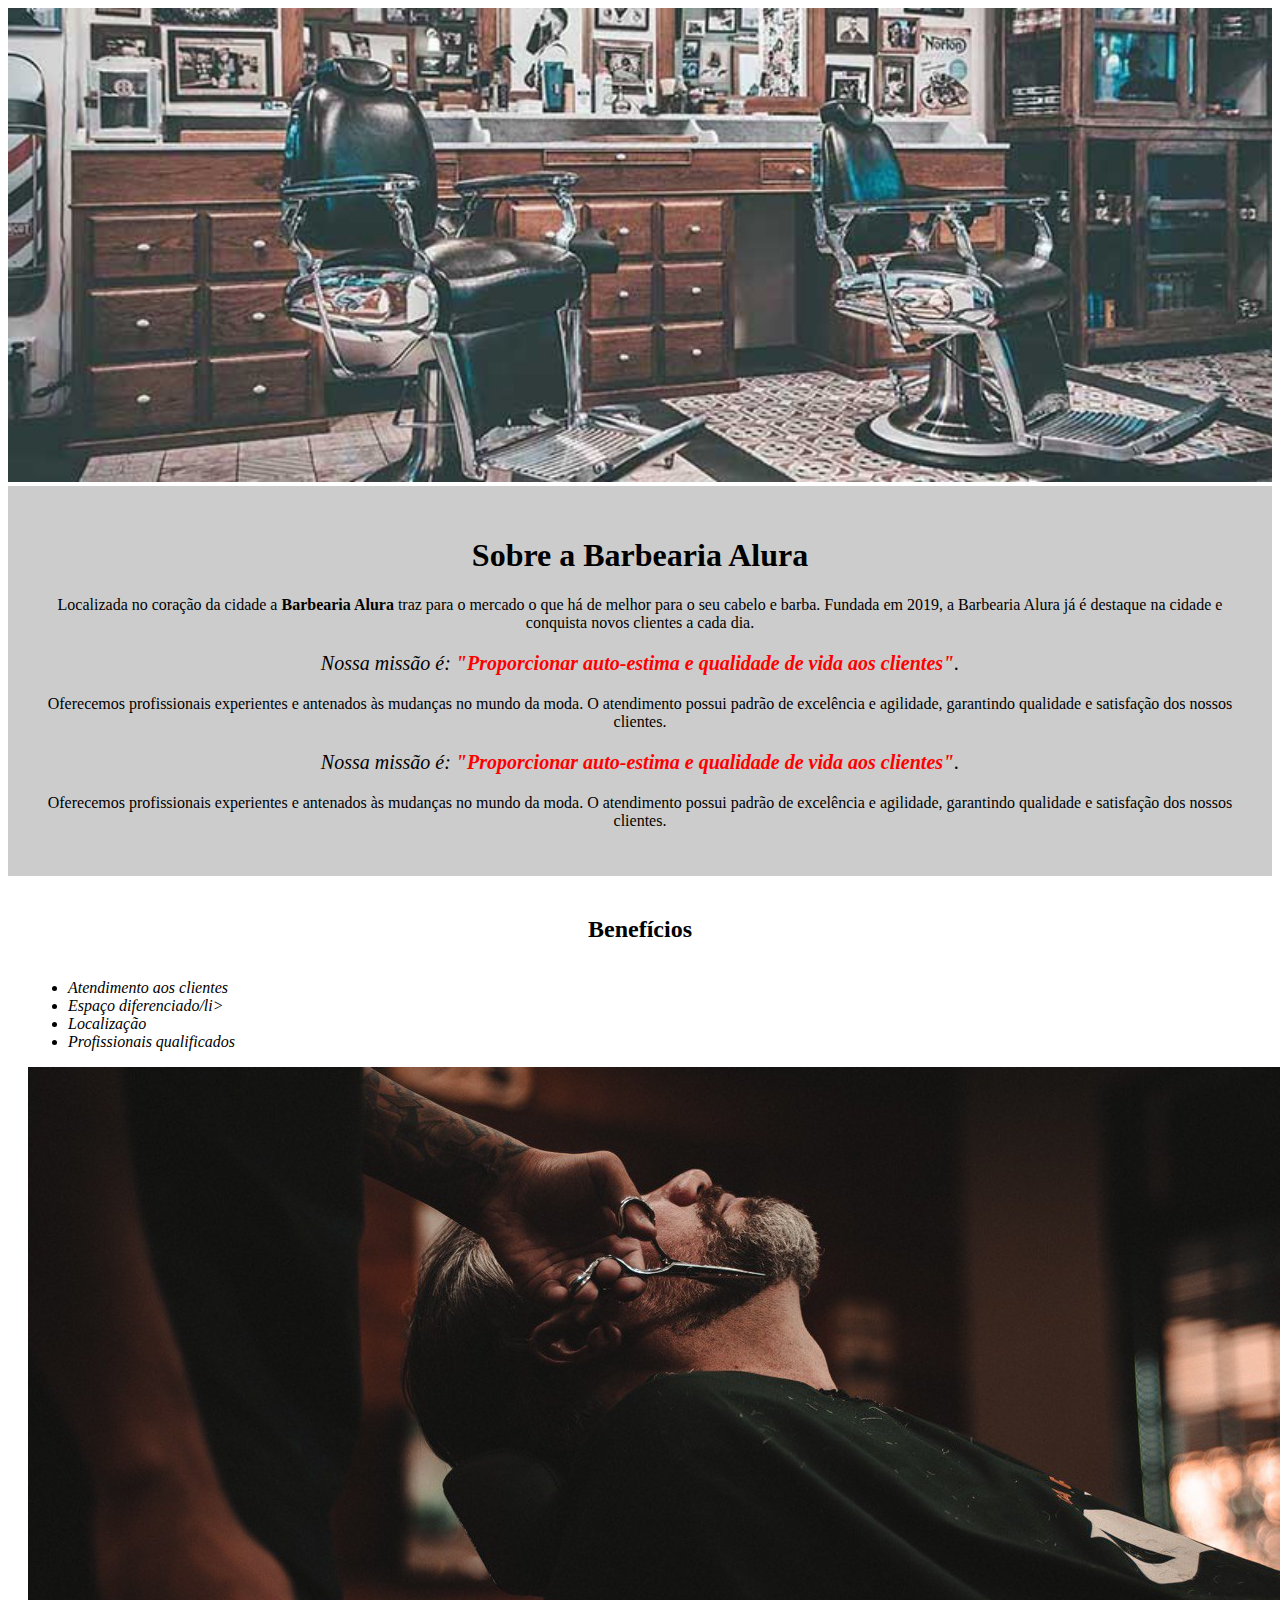
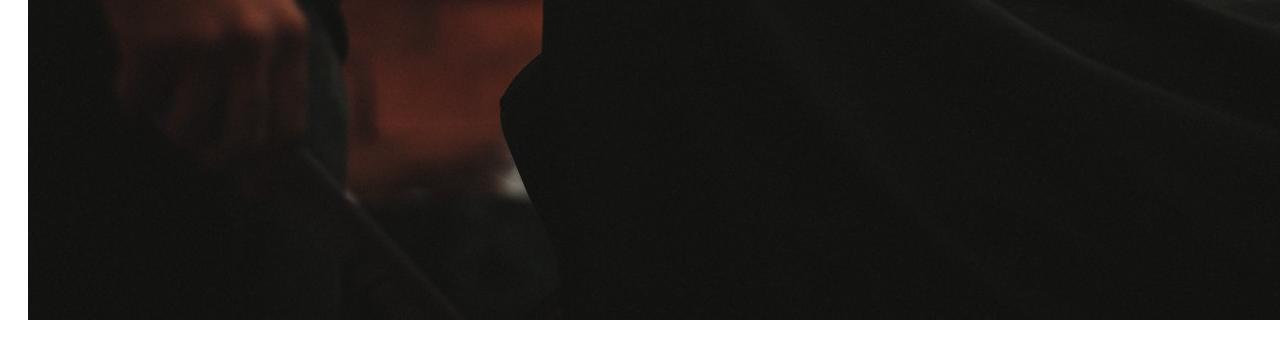
==== index.html @ 0134db2f "Initializing Site" ====
<!DOCTYPE html>
<html lang="pt-br">
<head>
    <meta charset="UTF-8">
    <meta name="viewport" content="width=device-width, initial-scale=1.0">
    <title>Barbearia Alura</title>
    <link rel = "stylesheet" href="css\style.css"></lin>
</head>
<body>
    <img id="banner" src="img\banner.jpg" alt="Imagem Barbearia Alura">

    <div class="principal"> 
        <h1>Sobre a Barbearia Alura</h1>

        <p>Localizada no coração da cidade a <strong>Barbearia Alura</strong> traz para o mercado o que há de melhor para o seu cabelo e barba. 
            Fundada em 2019, a Barbearia Alura já é destaque na cidade e conquista novos clientes a cada dia.</p>

            <p id="missao"><em>Nossa missão é: <strong>"Proporcionar auto-estima e qualidade de vida aos clientes"</strong>.</em></p>

            <p>Oferecemos profissionais experientes e antenados às mudanças no mundo da moda. 
            O atendimento possui padrão de excelência e agilidade, garantindo qualidade e satisfação dos nossos clientes.</p>

            <p style="font-size: 20px"><em>Nossa missão é: <strong>"Proporcionar auto-estima e qualidade de vida aos clientes"</strong>.</em></p>

            <p>Oferecemos profissionais experientes e antenados às mudanças no mundo da moda. 
            O atendimento possui padrão de excelência e agilidade, garantindo qualidade e satisfação dos nossos clientes.</p>
    </div>

    <div class="beneficios">
        <h2>Benefícios</h2>

        <ul>
            <li class="itens">Atendimento aos clientes</li>
            <li class="itens">Espaço diferenciado/li>
            <li class="itens">Localização</li>
            <li class="itens">Profissionais qualificados</li>
        </ul>

        <img src="img\beneficios.jpg" alt="imagembeneficios">
    </div>


</body>
</html>
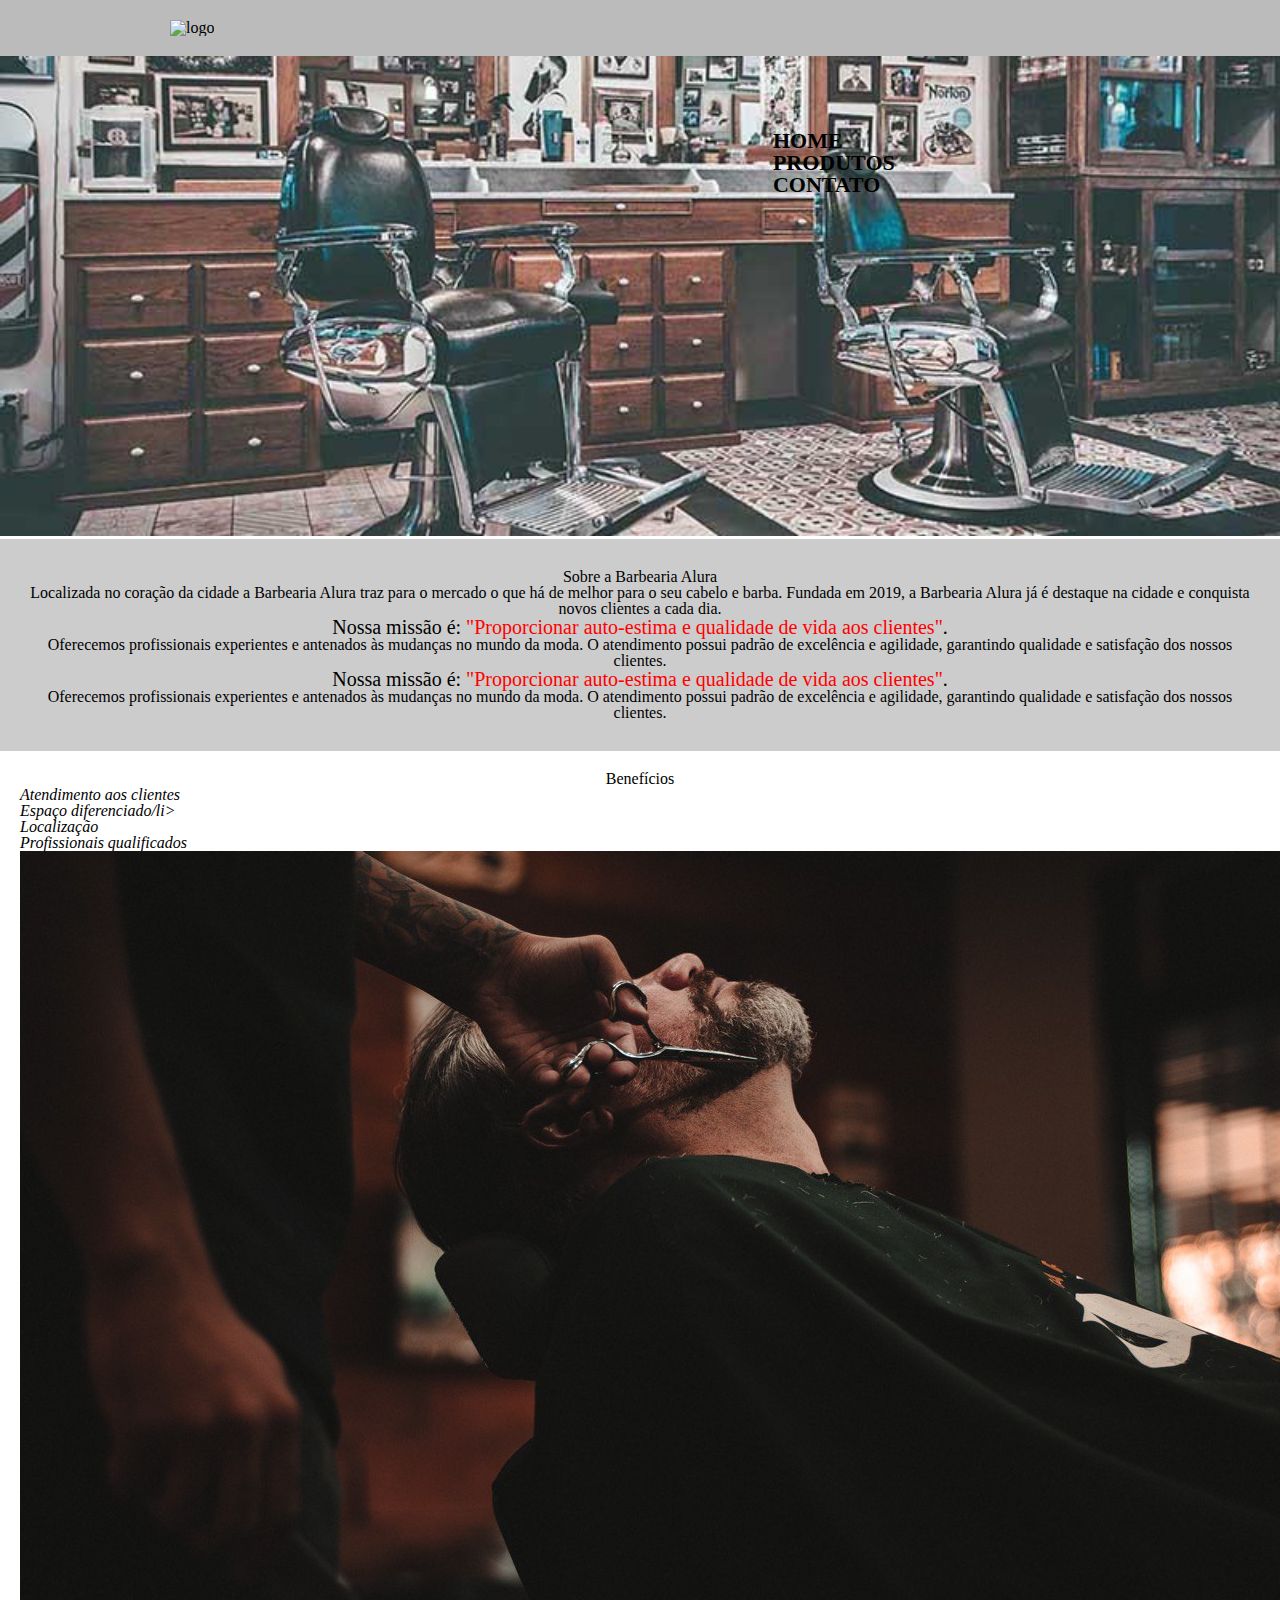
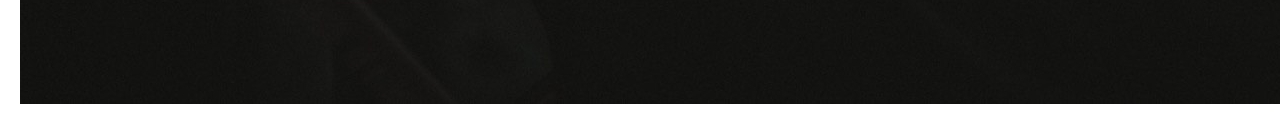
==== commit ae5afaab: "contato v3" ====
--- a/index.html
+++ b/index.html
@@ -4,13 +4,29 @@
     <meta charset="UTF-8">
     <meta name="viewport" content="width=device-width, initial-scale=1.0">
     <title>Barbearia Alura</title>
+    <link rel="stylesheet" href="css/reset.css">
     <link rel = "stylesheet" href="css\style.css"></lin>
+    <link rel="stylesheet" href="css/home_style.css">
+    
 </head>
 <body>
+    <header>
+        <div class="caixa">
+            <h1><img src="img\logo.png" alt="logo"></h1>
+            <nav>
+                <ul>
+                    <li><a href="index.html">Home</a></li>
+                    <li><a href="produtos.html">Produtos</a></li>
+                    <li><a href="contato.html">Contato</a></li>
+                </ul>
+            </nav>
+        </div>
+    </header>
+    
     <img id="banner" src="img\banner.jpg" alt="Imagem Barbearia Alura">
 
     <div class="principal"> 
-        <h1>Sobre a Barbearia Alura</h1>
+        <h2 class="titulo-centralizado">Sobre a Barbearia Alura</h2>
 
         <p>Localizada no coração da cidade a <strong>Barbearia Alura</strong> traz para o mercado o que há de melhor para o seu cabelo e barba. 
             Fundada em 2019, a Barbearia Alura já é destaque na cidade e conquista novos clientes a cada dia.</p>
@@ -27,7 +43,7 @@
     </div>
 
     <div class="beneficios">
-        <h2>Benefícios</h2>
+        <h3 class="titulo-centralizado">Benefícios</h3>
 
         <ul>
             <li class="itens">Atendimento aos clientes</li>
--- a/css/home_style.css
+++ b/css/home_style.css
@@ -0,0 +1,48 @@
+#banner {
+	width:100%;
+}
+
+.principal{
+	background: #CCCCCC;
+	padding: 30px;
+}
+
+.titulo-principal {
+	padding-left: 20px;
+}
+
+.titulo-centralizado {
+	text-align: center
+}
+
+p {
+	text-align: center;
+}
+
+#missao {
+	font-size: 20px
+}
+
+em strong {
+	color: #FF0000;
+}
+
+.itens {
+	font-style: italic
+}
+
+.beneficios {
+	background: #FFFFFF;
+	padding: 20px;
+}
+
+ul {
+	display: inline-block;
+	vertical-align: top;
+	width: 20%;
+	margin-right: 15%;
+}
+
+.imagembeneficios {
+	width: 50%;
+}
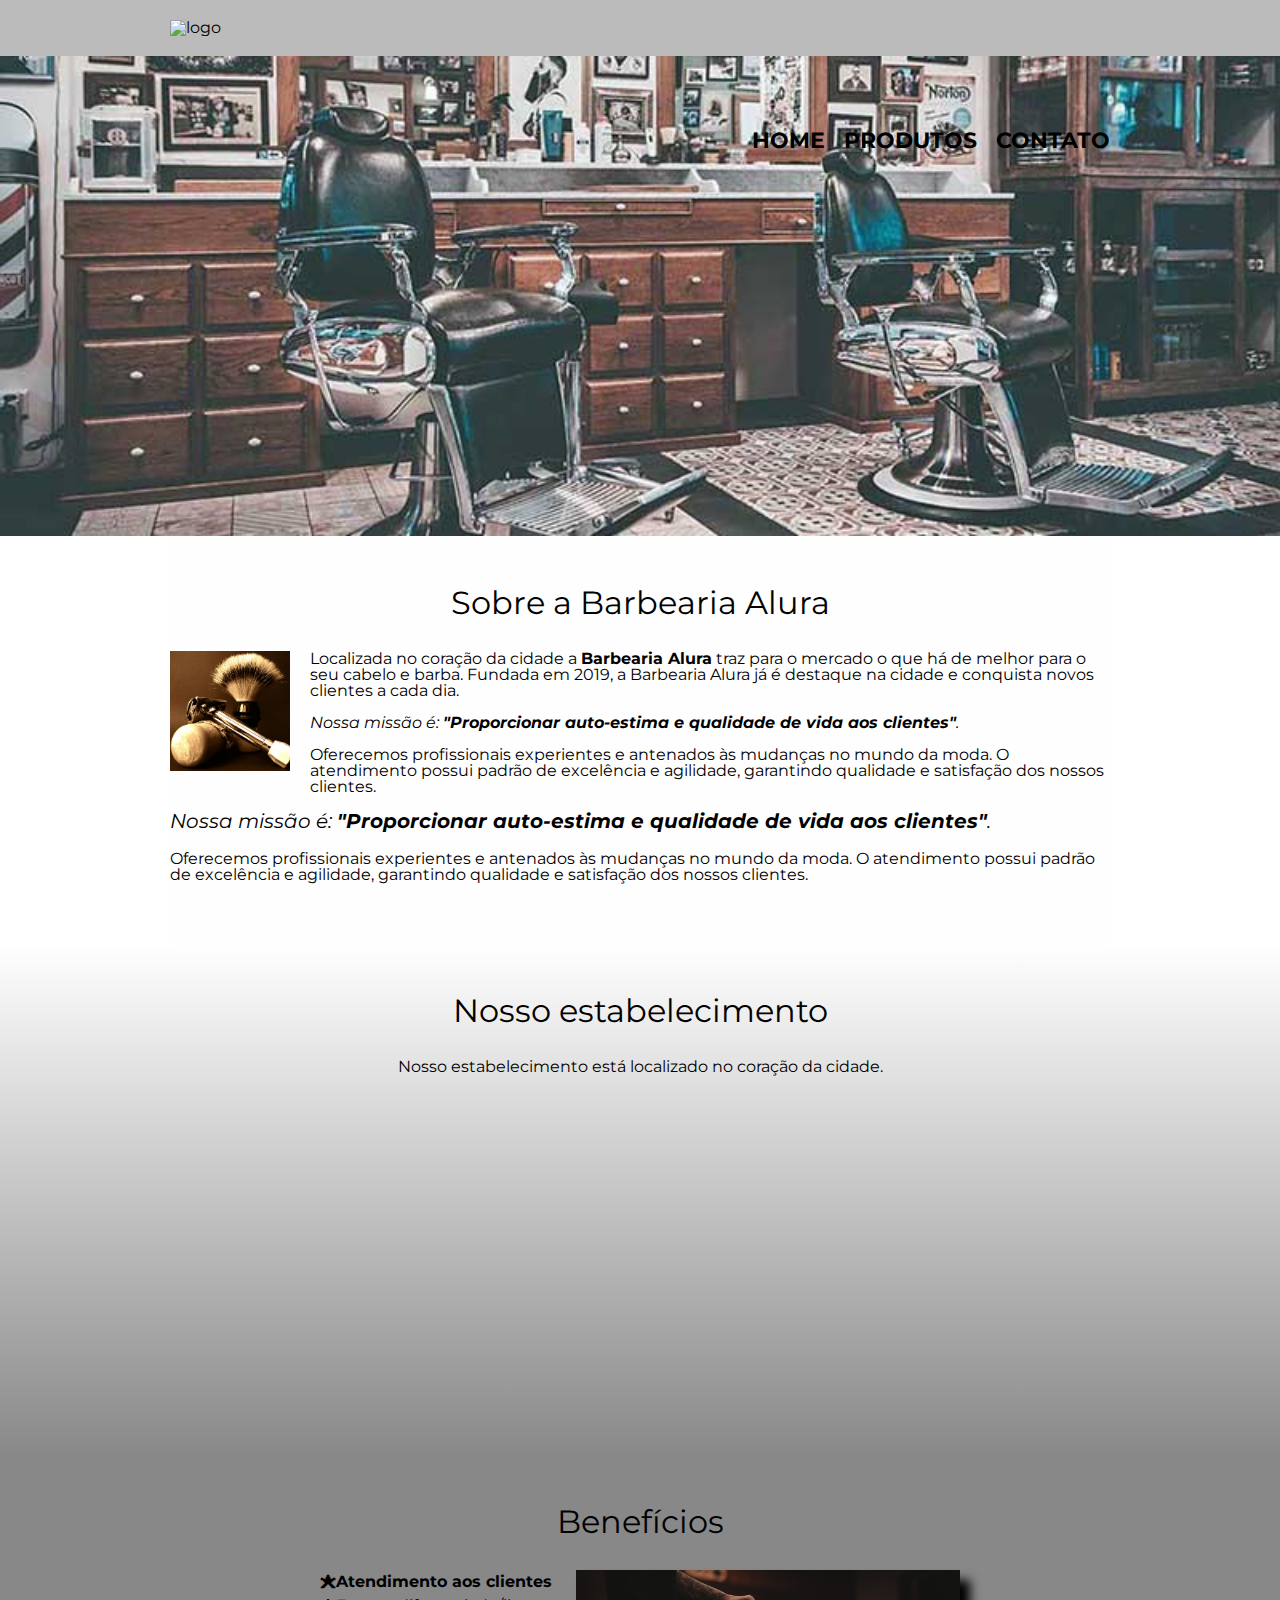
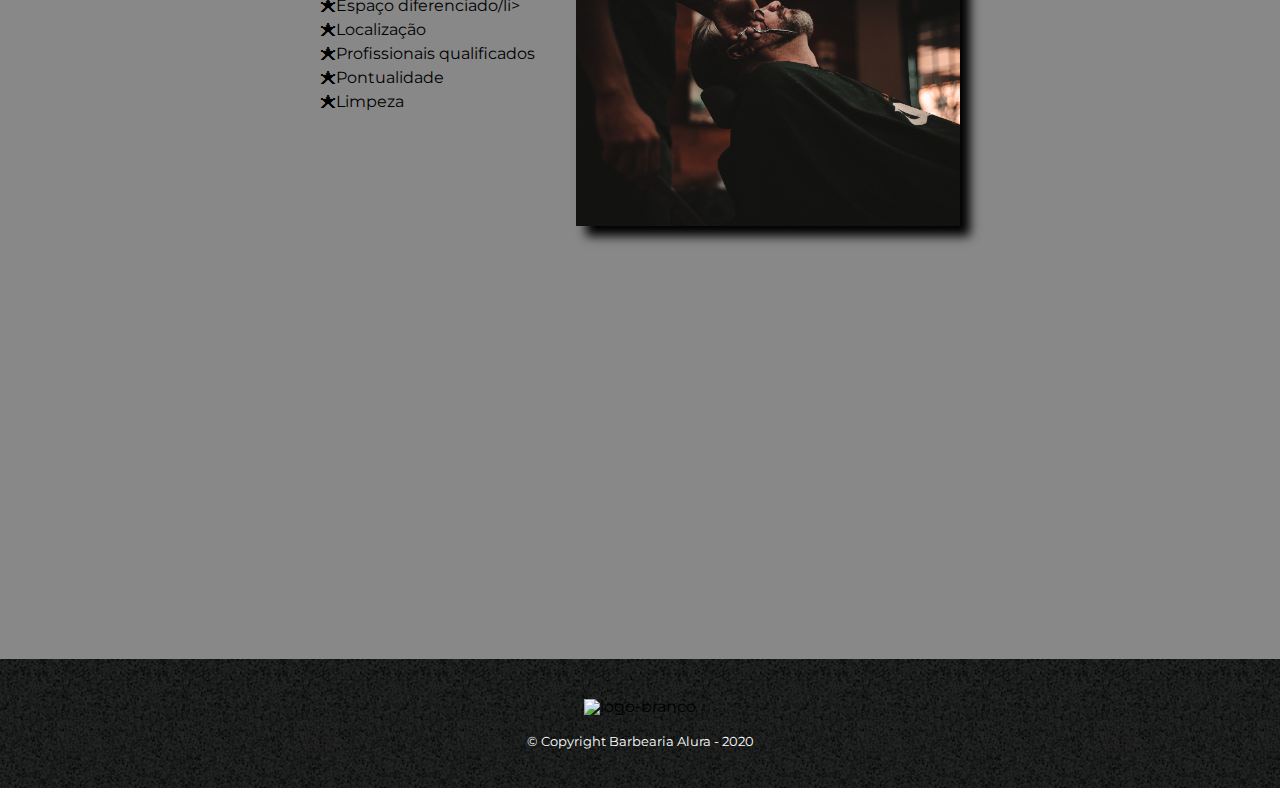
==== commit 63d09685: "html and css finalizing" ====
--- a/index.html
+++ b/index.html
@@ -1,14 +1,16 @@
 <!DOCTYPE html>
 <html lang="pt-br">
+
 <head>
     <meta charset="UTF-8">
     <meta name="viewport" content="width=device-width, initial-scale=1.0">
     <title>Barbearia Alura</title>
     <link rel="stylesheet" href="css/reset.css">
-    <link rel = "stylesheet" href="css\style.css"></lin>
-    <link rel="stylesheet" href="css/home_style.css">
-    
+    <link rel="stylesheet" href="css\style.css">
+    <link href="https://fonts.googleapis.com/css?family=Montserrat&display=swap" rel="stylesheet">
+
 </head>
+
 <body>
     <header>
         <div class="caixa">
@@ -22,39 +24,71 @@
             </nav>
         </div>
     </header>
-    
-    <img id="banner" src="img\banner.jpg" alt="Imagem Barbearia Alura">
 
-    <div class="principal"> 
-        <h2 class="titulo-centralizado">Sobre a Barbearia Alura</h2>
+    <img class="banner" src="img\banner.jpg" alt="Imagem Barbearia Alura">
+    <main>
+        <section class="principal">
+            <h2 class="titulo-principal">Sobre a Barbearia Alura</h2>
 
-        <p>Localizada no coração da cidade a <strong>Barbearia Alura</strong> traz para o mercado o que há de melhor para o seu cabelo e barba. 
-            Fundada em 2019, a Barbearia Alura já é destaque na cidade e conquista novos clientes a cada dia.</p>
+            <img class="utensilios" src="img/utensilios.jpg" alt="Utensilios">
 
-            <p id="missao"><em>Nossa missão é: <strong>"Proporcionar auto-estima e qualidade de vida aos clientes"</strong>.</em></p>
+            <p>Localizada no coração da cidade a <strong>Barbearia Alura</strong> traz para o mercado o que há de melhor
+                para o seu cabelo e barba.
+                Fundada em 2019, a Barbearia Alura já é destaque na cidade e conquista novos clientes a cada dia.</p>
 
-            <p>Oferecemos profissionais experientes e antenados às mudanças no mundo da moda. 
-            O atendimento possui padrão de excelência e agilidade, garantindo qualidade e satisfação dos nossos clientes.</p>
+            <p id="missao"><em>Nossa missão é: <strong>"Proporcionar auto-estima e qualidade de vida aos
+                        clientes"</strong>.</em></p>
 
-            <p style="font-size: 20px"><em>Nossa missão é: <strong>"Proporcionar auto-estima e qualidade de vida aos clientes"</strong>.</em></p>
+            <p>Oferecemos profissionais experientes e antenados às mudanças no mundo da moda.
+                O atendimento possui padrão de excelência e agilidade, garantindo qualidade e satisfação dos nossos
+                clientes.</p>
 
-            <p>Oferecemos profissionais experientes e antenados às mudanças no mundo da moda. 
-            O atendimento possui padrão de excelência e agilidade, garantindo qualidade e satisfação dos nossos clientes.</p>
-    </div>
+            <p style="font-size: 20px"><em>Nossa missão é: <strong>"Proporcionar auto-estima e qualidade de vida aos
+                        clientes"</strong>.</em></p>
 
-    <div class="beneficios">
-        <h3 class="titulo-centralizado">Benefícios</h3>
+            <p>Oferecemos profissionais experientes e antenados às mudanças no mundo da moda.
+                O atendimento possui padrão de excelência e agilidade, garantindo qualidade e satisfação dos nossos
+                clientes.</p>
+        </section>
 
-        <ul>
-            <li class="itens">Atendimento aos clientes</li>
-            <li class="itens">Espaço diferenciado/li>
-            <li class="itens">Localização</li>
-            <li class="itens">Profissionais qualificados</li>
-        </ul>
+        <section class="mapa">
+            <h3 class="titulo-principal">Nosso estabelecimento</h3>
+            <p>Nosso estabelecimento está localizado no coração da cidade.</p>
+            <div class="mapa-conteudo">
+                <iframe
+                    src="https://www.google.com/maps/embed?pb=!1m18!1m12!1m3!1d3656.448598130836!2d-46.6346533844751!3d-23.5882393684719!2m3!1f0!2f0!3f0!3m2!1i1024!2i768!4f13.1!3m3!1m2!1s0x94ce5a2b2ed7f3a1%3A0xab35da2f5ca62674!2sCaelum%20-%20Escola%20de%20Tecnologia!5e0!3m2!1spt-BR!2sbr!4v1609526479458!5m2!1spt-BR!2sbr"
+                    width="100%" height="300px" frameborder="0" style="border:0;" allowfullscreen="" aria-hidden="false"
+                    tabindex="0"></iframe>
+            </div>
+        </section>
 
-        <img src="img\beneficios.jpg" alt="imagembeneficios">
-    </div>
+        <section class="beneficios">
+            <h3 class="titulo-principal">Benefícios</h3>
+            <div class="conteudo-beneficios">
+                <ul class="lista-beneficios">
+                    <li class="itens">Atendimento aos clientes</li>
+                    <li class="itens">Espaço diferenciado/li>
+                    <li class="itens">Localização</li>
+                    <li class="itens">Profissionais qualificados</li>
+                    <li class="itens">Pontualidade</li>
+                    <li class="itens">Limpeza</li>
+                </ul><img class="imagem-beneficios" src=" img\beneficios.jpg" alt="imagembeneficios">
+            </div>
 
 
+            <div class="video">
+                <iframe width="100%" height="315" src="https://www.youtube.com/embed/wcVVXUV0YUY" frameborder="0"
+                    allow="accelerometer; autoplay; encrypted-media; gyroscope; picture-in-picture"
+                    allowfullscreen></iframe>
+            </div>
+        </section>
+    </main>
+
+    <footer>
+        <img src="img/logo-branco.png" alt="logo-branco">
+        <p class="copyright">&copy; Copyright Barbearia Alura - 2020</p>
+    </footer>
+
 </body>
+
 </html>